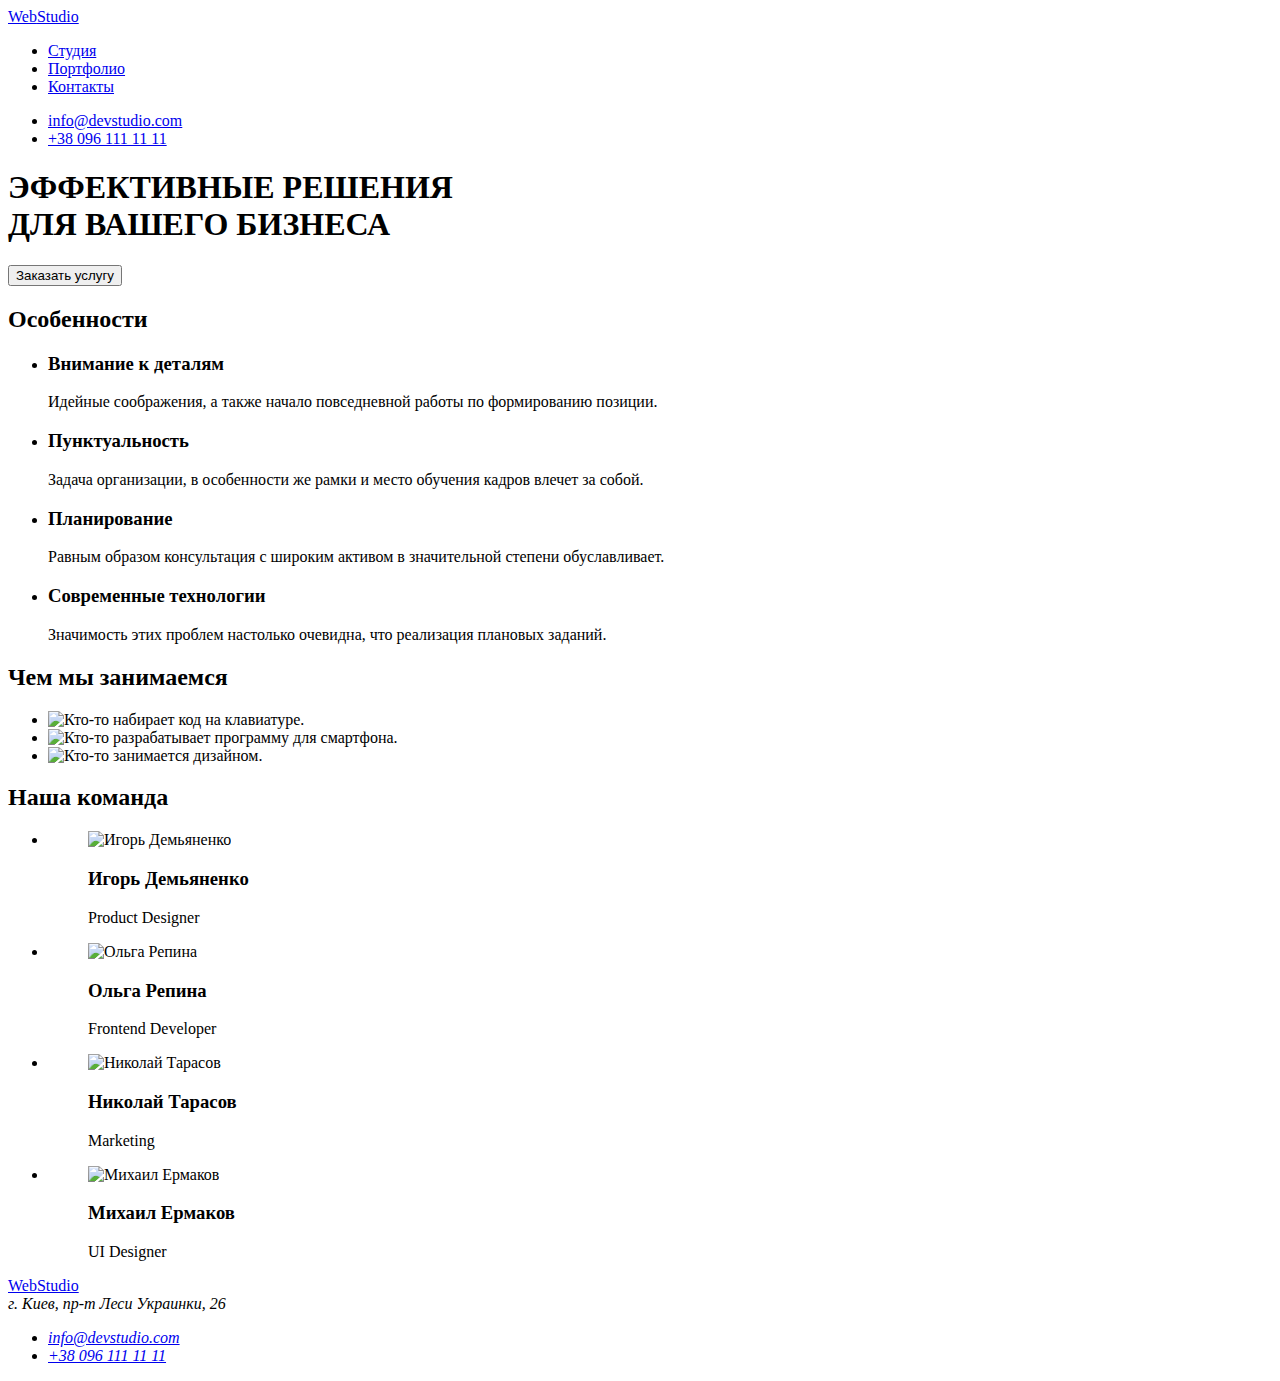
==== index.html @ 2f96881a "Create index.html" ====
<!DOCTYPE html>
<html lang="ru">
<head>
    <meta charset="UTF-8">
    <meta http-equiv="X-UA-Compatible" content="IE=edge">
    <meta name="viewport" content="width=device-width, initial-scale=1.0">
    <link rel="preconnect" href="https://fonts.googleapis.com">
    <link rel="preconnect" href="https://fonts.gstatic.com" crossorigin>
    <link href="https://fonts.googleapis.com/css2?family=Raleway:wght@700&family=Roboto:wght@400;500;700;900&display=swap" rel="stylesheet">
    <!-- CSS settings
        font-family: 'Raleway', sans-serif;
        font-family: 'Roboto', sans-serif;
    -->
    <title>WebStudio</title>
</head>
<body>
    <!-- Шапка сайту -->
    <header id="top">
        <nav>
            <a href="./index.html"><span>Web</span>Studio</a>

            <ul>
                <li><a href="#top">Студия</a></li>
                <li><a href="#portfolio">Портфолио</a></li>
                <li><a href="#contacts">Контакты</a></li>
            </ul>
        </nav>

        <ul>
            <li>
                <a href="mailto:info@devstudio.com">info@devstudio.com</a>
            </li>
            <li>
                <a href="tel:+380961111111">+38 096 111 11 11</a>
            </li>
        </ul>

    </header >
    <!-- Уникальний контент -->
    <main>
        <!-- герой -->
        <section>
            <h1>ЭФФЕКТИВНЫЕ РЕШЕНИЯ <br /> ДЛЯ ВАШЕГО БИЗНЕСА</h1>
            <button type="button" class="button">Заказать услугу</button>
        </section>

        <!-- особенности -->
        <section>
            <h2>Особенности</h2>

            <ul>
                <li>
                    <h3>Внимание к деталям</h3>
                    <p>Идейные соображения, а также начало повседневной работы по формированию позиции.</p>
                </li>
                <li>
                    <h3>Пунктуальность</h3>
                    <p>Задача организации, в особенности же рамки и место обучения кадров влечет за собой.</p>
                </li>
                <li>
                    <h3>Планирование</h3>
                    <p>Равным образом консультация с широким активом в значительной степени обуславливает.</p>
                </li>
                <li>
                    <h3>Современные технологии</h3>
                    <p>Значимость этих проблем настолько очевидна, что реализация плановых заданий.</p>
                </li>
            </ul>
        </section>

        <!-- Чем мы занимаемся -->
        <section>
            <h2>Чем мы занимаемся</h2>
            <ul>
                <li>
                    <img src="./images/box1.jpg" alt="Кто-то набирает код на клавиатуре." width="370">
                </li>
                <li>
                    <img src="./images/box2.jpg" alt="Кто-то разрабатывает программу для смартфона." width="370">
                </li>
                <li>
                    <img src="./images/box3.jpg" alt="Кто-то занимается дизайном." width="370">
                </li>
            </ul>
        </section>

        <!-- Наша команда -->
        <section>
            <h2>Наша команда</h2>

            <ul>
                <li>
                    <figure>
                        <img src="./images/igor.demyanenko.jpg" alt="Игорь Демьяненко" width="270"/>
                        <figcaption>
                            <h3>Игорь Демьяненко</h3>
                            <p>Product Designer</p>
                        </figcaption>
                    </figure>
                </li>

                <li>
                    <figure>
                        <img src="./images/olga.repina.jpg" alt="Ольга Репина" width="270" />
                        <figcaption>
                            <h3>Ольга Репина</h3>
                            <p>Frontend Developer</p>
                        </figcaption>
                    </figure>
                </li>

                <li>
                    <figure>
                        <img src="./images/nikolai.tarasov.jpg" alt="Николай Тарасов" width="270" />
                        <figcaption>
                            <h3>Николай Тарасов</h3>
                            <p>Marketing</p>
                        </figcaption>
                    </figure>
                </li>

                <li>
                    <figure>
                        <img src="./images/mikhail.ermakov.jpg" alt="Михаил Ермаков" width="270"/>
                        <figcaption>
                            <h3>Михаил Ермаков</h3>
                            <p>UI Designer</p>
                        </figcaption>
                    </figure>
                </li>
            </ul>
        </section>
    </main>
    <!-- Подвал -->
    <footer id="contacts">
        <a href="./index.html"><span>Web</span>Studio</a>
            <address>
                г. Киев, пр-т Леси Украинки, 26
            </address>
                    
            <address>
                <ul>
                    <li><a href="mailto:info@devstudio.com">info@devstudio.com</a></li>
                    <li><a href="tel:+380961111111">+38 096 111 11 11</a></li>
                </ul>
                
            </address>
    </footer>  
</body>
</html>
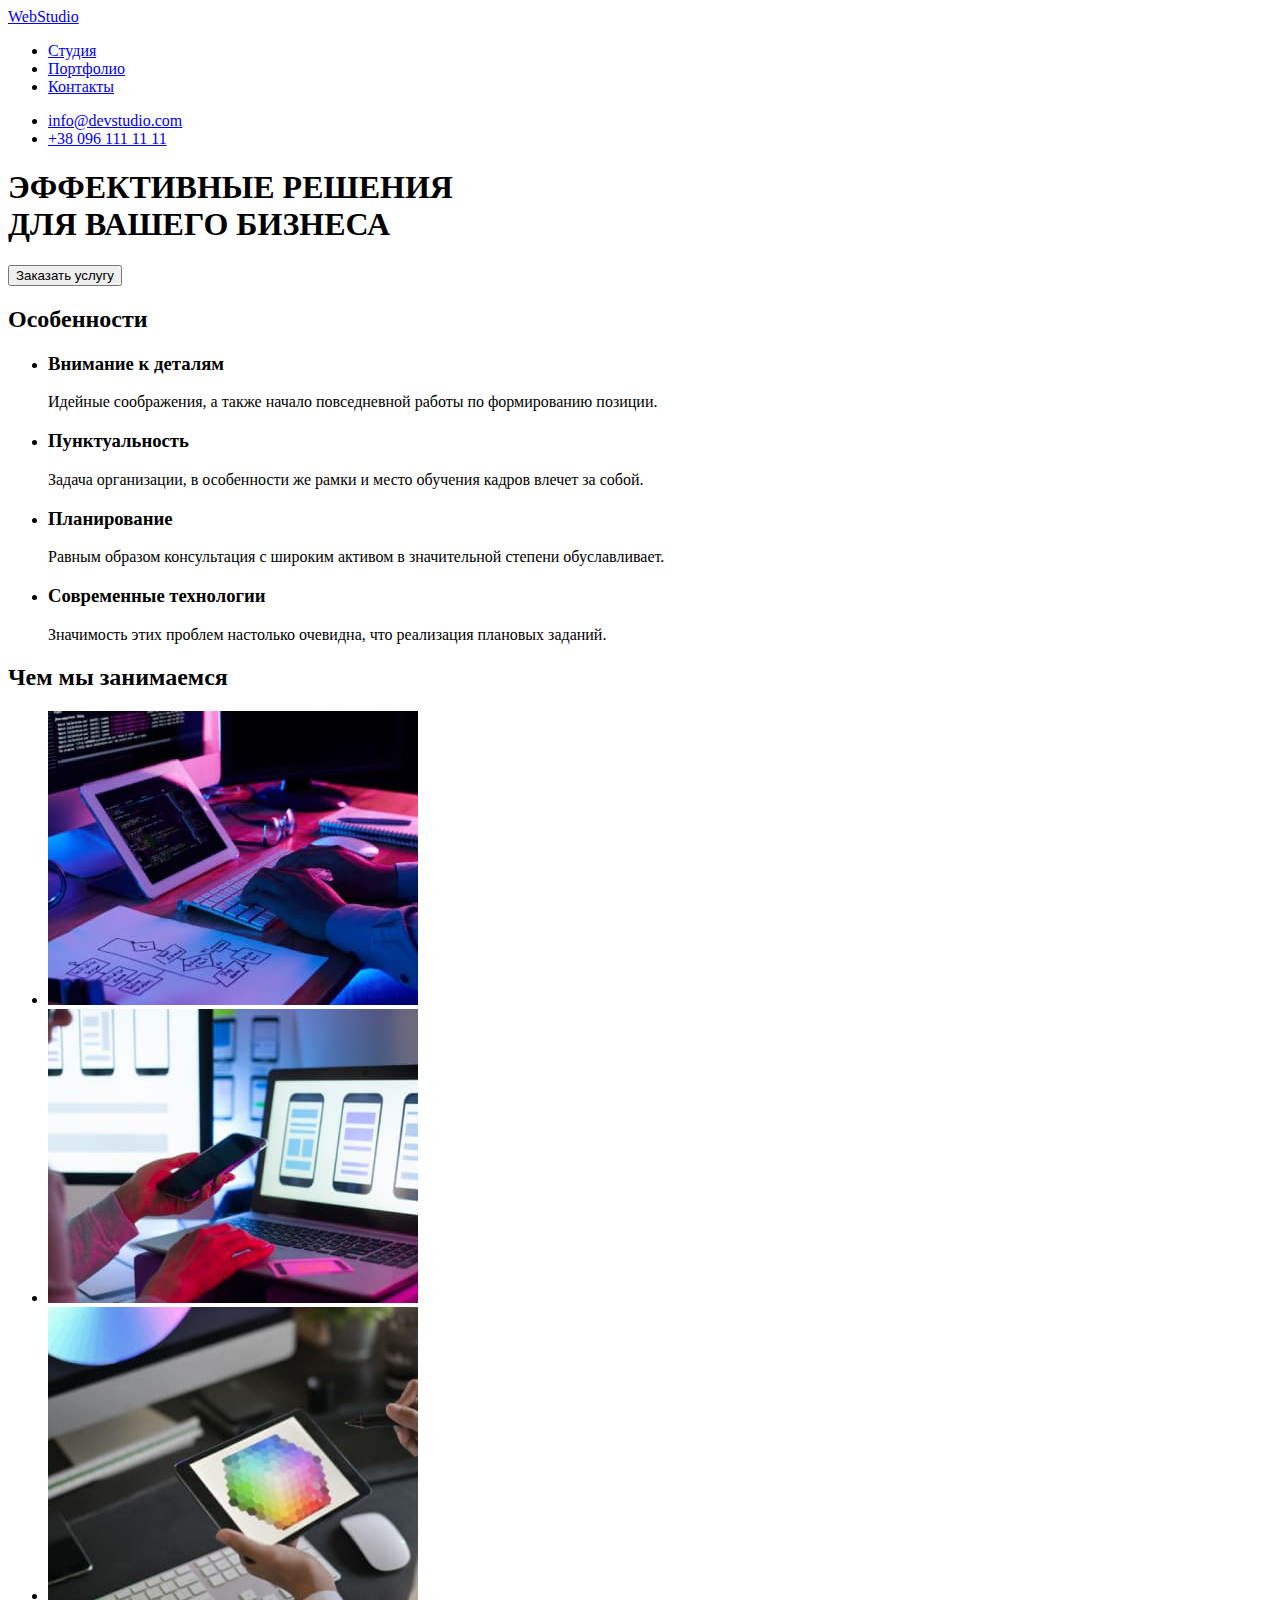
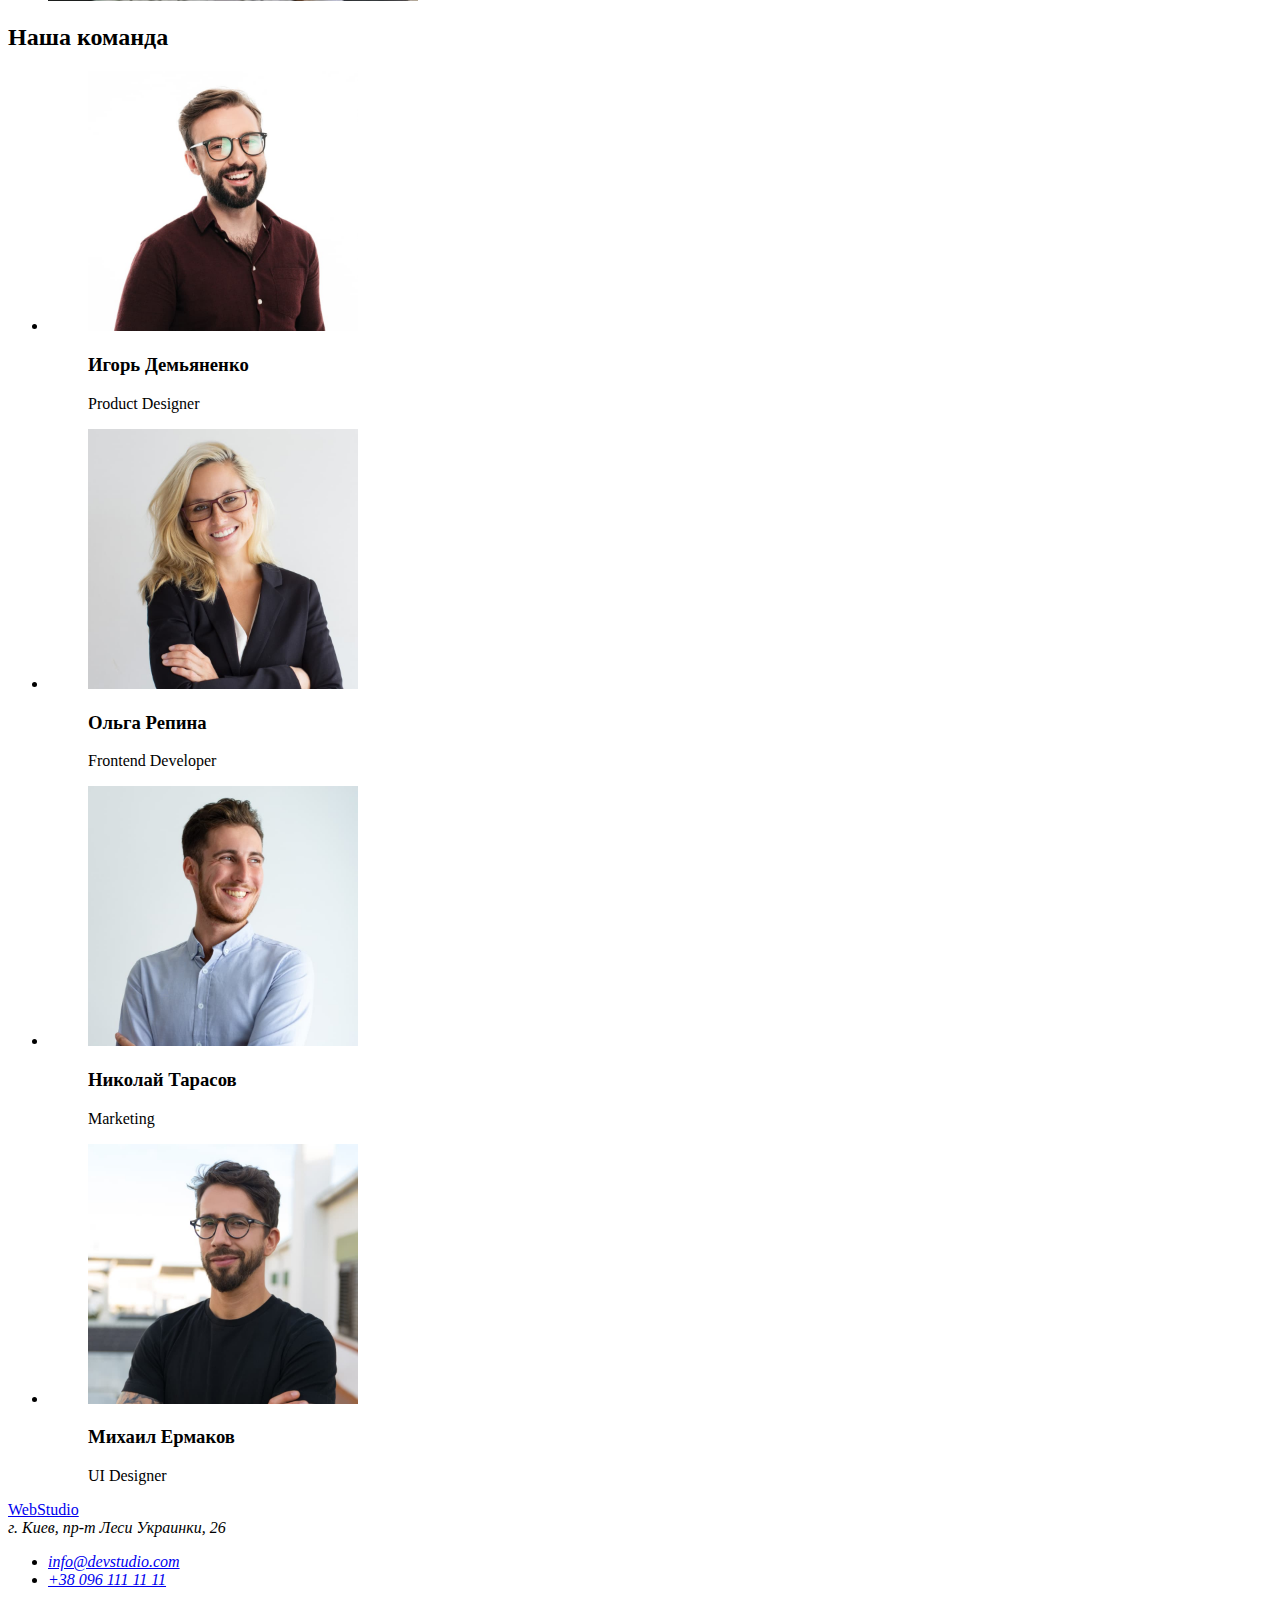
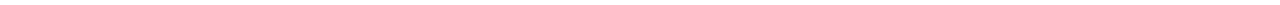
==== commit 949ee049: "adds link style.css" ====
--- a/index.html
+++ b/index.html
@@ -12,6 +12,7 @@
         font-family: 'Roboto', sans-serif;
     -->
     <title>WebStudio</title>
+    <link rel="stylesheet" href="./css/styles.css">
 </head>
 <body>
     <!-- Шапка сайту -->
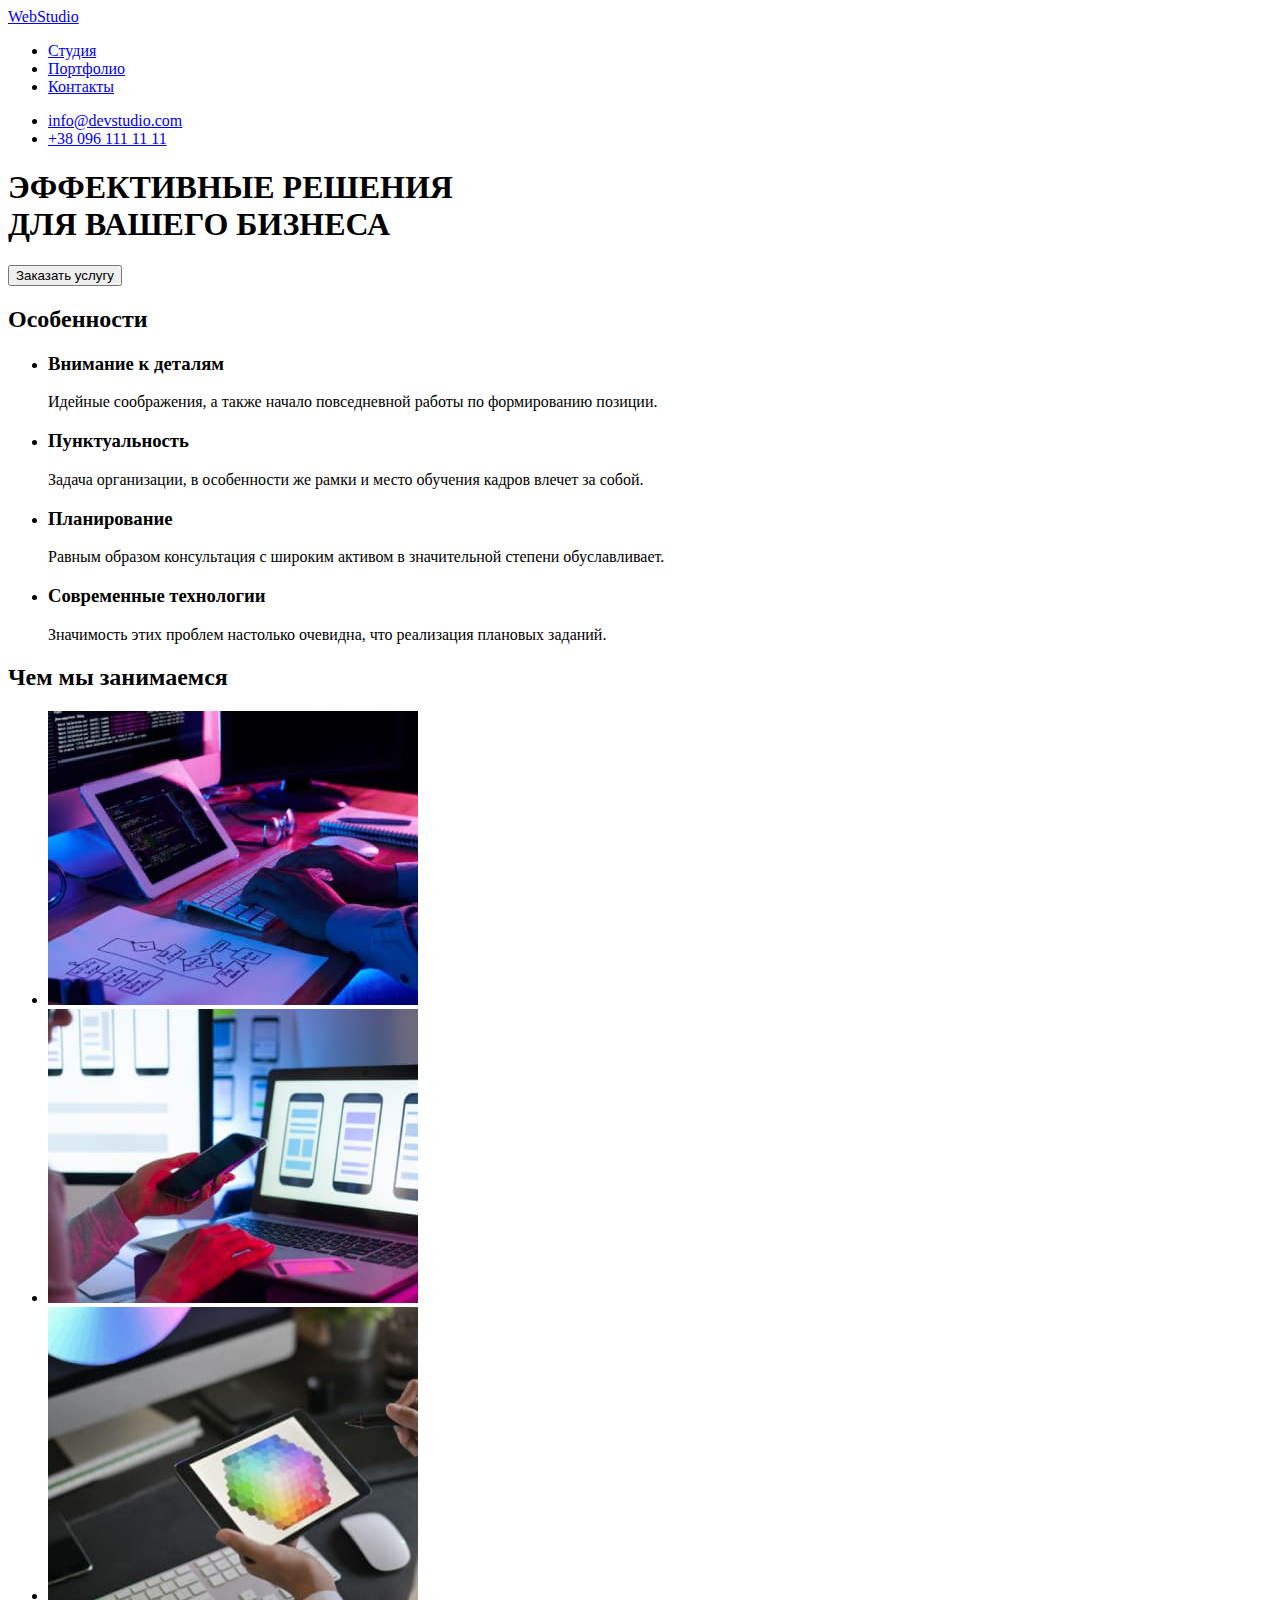
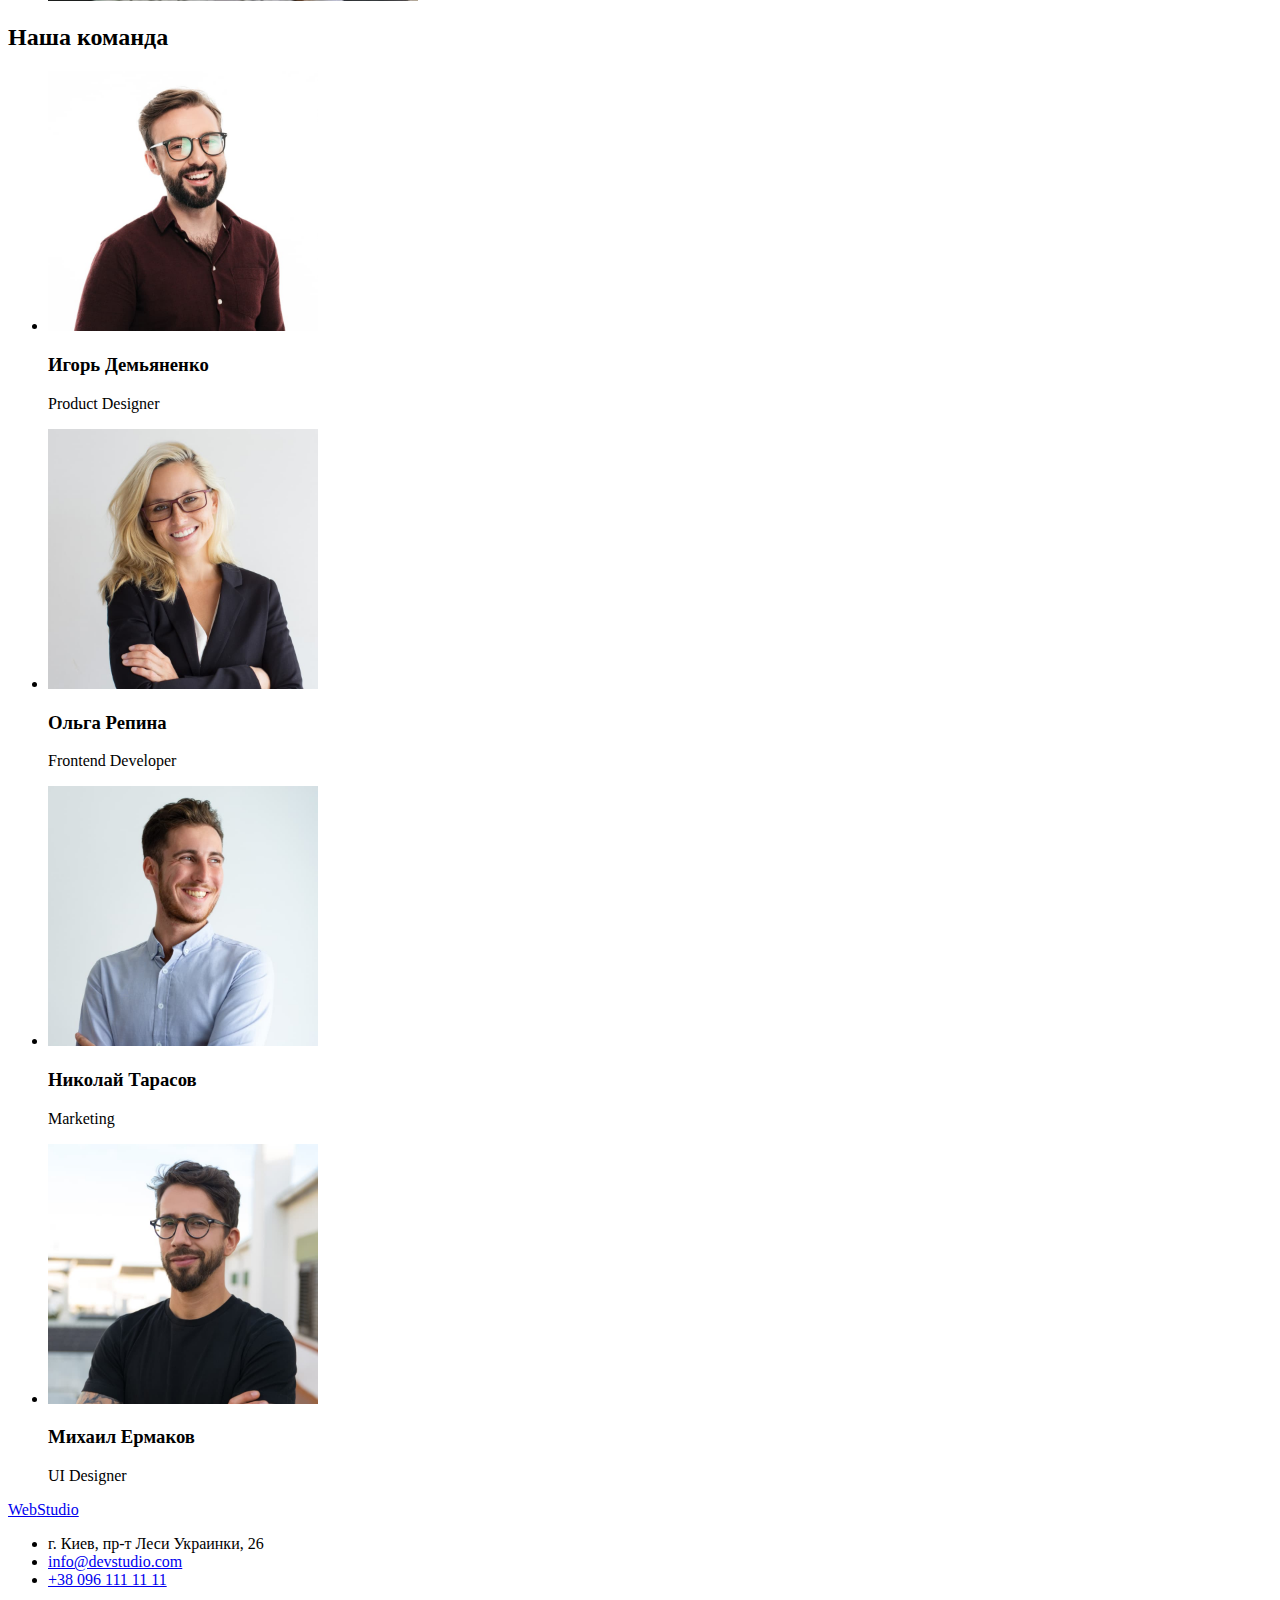
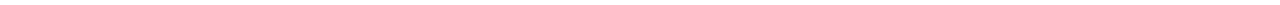
==== commit d6541870: "Update index.html (Bug fixes)" ====
--- a/index.html
+++ b/index.html
@@ -4,10 +4,10 @@
     <meta charset="UTF-8">
     <meta http-equiv="X-UA-Compatible" content="IE=edge">
     <meta name="viewport" content="width=device-width, initial-scale=1.0">
-    <link rel="preconnect" href="https://fonts.googleapis.com">
+    <!-- <link rel="preconnect" href="https://fonts.googleapis.com">
     <link rel="preconnect" href="https://fonts.gstatic.com" crossorigin>
     <link href="https://fonts.googleapis.com/css2?family=Raleway:wght@700&family=Roboto:wght@400;500;700;900&display=swap" rel="stylesheet">
-    <!-- CSS settings
+    CSS settings
         font-family: 'Raleway', sans-serif;
         font-family: 'Roboto', sans-serif;
     -->
@@ -16,13 +16,13 @@
 </head>
 <body>
     <!-- Шапка сайту -->
-    <header id="top">
+    <header>
         <nav>
             <a href="./index.html"><span>Web</span>Studio</a>
 
             <ul>
-                <li><a href="#top">Студия</a></li>
-                <li><a href="#portfolio">Портфолио</a></li>
+                <li><a href="./index.html">Студия</a></li>
+                <li><a href="./portfolio.html">Портфолио</a></li>
                 <li><a href="#contacts">Контакты</a></li>
             </ul>
         </nav>
@@ -91,43 +91,27 @@
 
             <ul>
                 <li>
-                    <figure>
-                        <img src="./images/igor.demyanenko.jpg" alt="Игорь Демьяненко" width="270"/>
-                        <figcaption>
-                            <h3>Игорь Демьяненко</h3>
-                            <p>Product Designer</p>
-                        </figcaption>
-                    </figure>
+                    <img src="./images/igor.demyanenko.jpg" alt="Игорь Демьяненко" width="270"/>
+                    <h3>Игорь Демьяненко</h3>
+                    <p>Product Designer</p>
                 </li>
 
                 <li>
-                    <figure>
-                        <img src="./images/olga.repina.jpg" alt="Ольга Репина" width="270" />
-                        <figcaption>
-                            <h3>Ольга Репина</h3>
-                            <p>Frontend Developer</p>
-                        </figcaption>
-                    </figure>
+                    <img src="./images/olga.repina.jpg" alt="Ольга Репина" width="270" />
+                    <h3>Ольга Репина</h3>
+                    <p>Frontend Developer</p>
                 </li>
 
                 <li>
-                    <figure>
-                        <img src="./images/nikolai.tarasov.jpg" alt="Николай Тарасов" width="270" />
-                        <figcaption>
-                            <h3>Николай Тарасов</h3>
-                            <p>Marketing</p>
-                        </figcaption>
-                    </figure>
+                    <img src="./images/nikolai.tarasov.jpg" alt="Николай Тарасов" width="270" />
+                    <h3>Николай Тарасов</h3>
+                    <p>Marketing</p>
                 </li>
 
                 <li>
-                    <figure>
-                        <img src="./images/mikhail.ermakov.jpg" alt="Михаил Ермаков" width="270"/>
-                        <figcaption>
-                            <h3>Михаил Ермаков</h3>
-                            <p>UI Designer</p>
-                        </figcaption>
-                    </figure>
+                    <img src="./images/mikhail.ermakov.jpg" alt="Михаил Ермаков" width="270"/>
+                    <h3>Михаил Ермаков</h3>
+                    <p>UI Designer</p>
                 </li>
             </ul>
         </section>
@@ -135,17 +119,11 @@
     <!-- Подвал -->
     <footer id="contacts">
         <a href="./index.html"><span>Web</span>Studio</a>
-            <address>
-                г. Киев, пр-т Леси Украинки, 26
-            </address>
-                    
-            <address>
-                <ul>
-                    <li><a href="mailto:info@devstudio.com">info@devstudio.com</a></li>
-                    <li><a href="tel:+380961111111">+38 096 111 11 11</a></li>
-                </ul>
-                
-            </address>
+            <ul>   
+                <li>г. Киев, пр-т Леси Украинки, 26</li>
+                <li><a href="mailto:info@devstudio.com">info@devstudio.com</a></li>
+                <li><a href="tel:+380961111111">+38 096 111 11 11</a></li>
+            </ul>
     </footer>  
 </body>
 </html>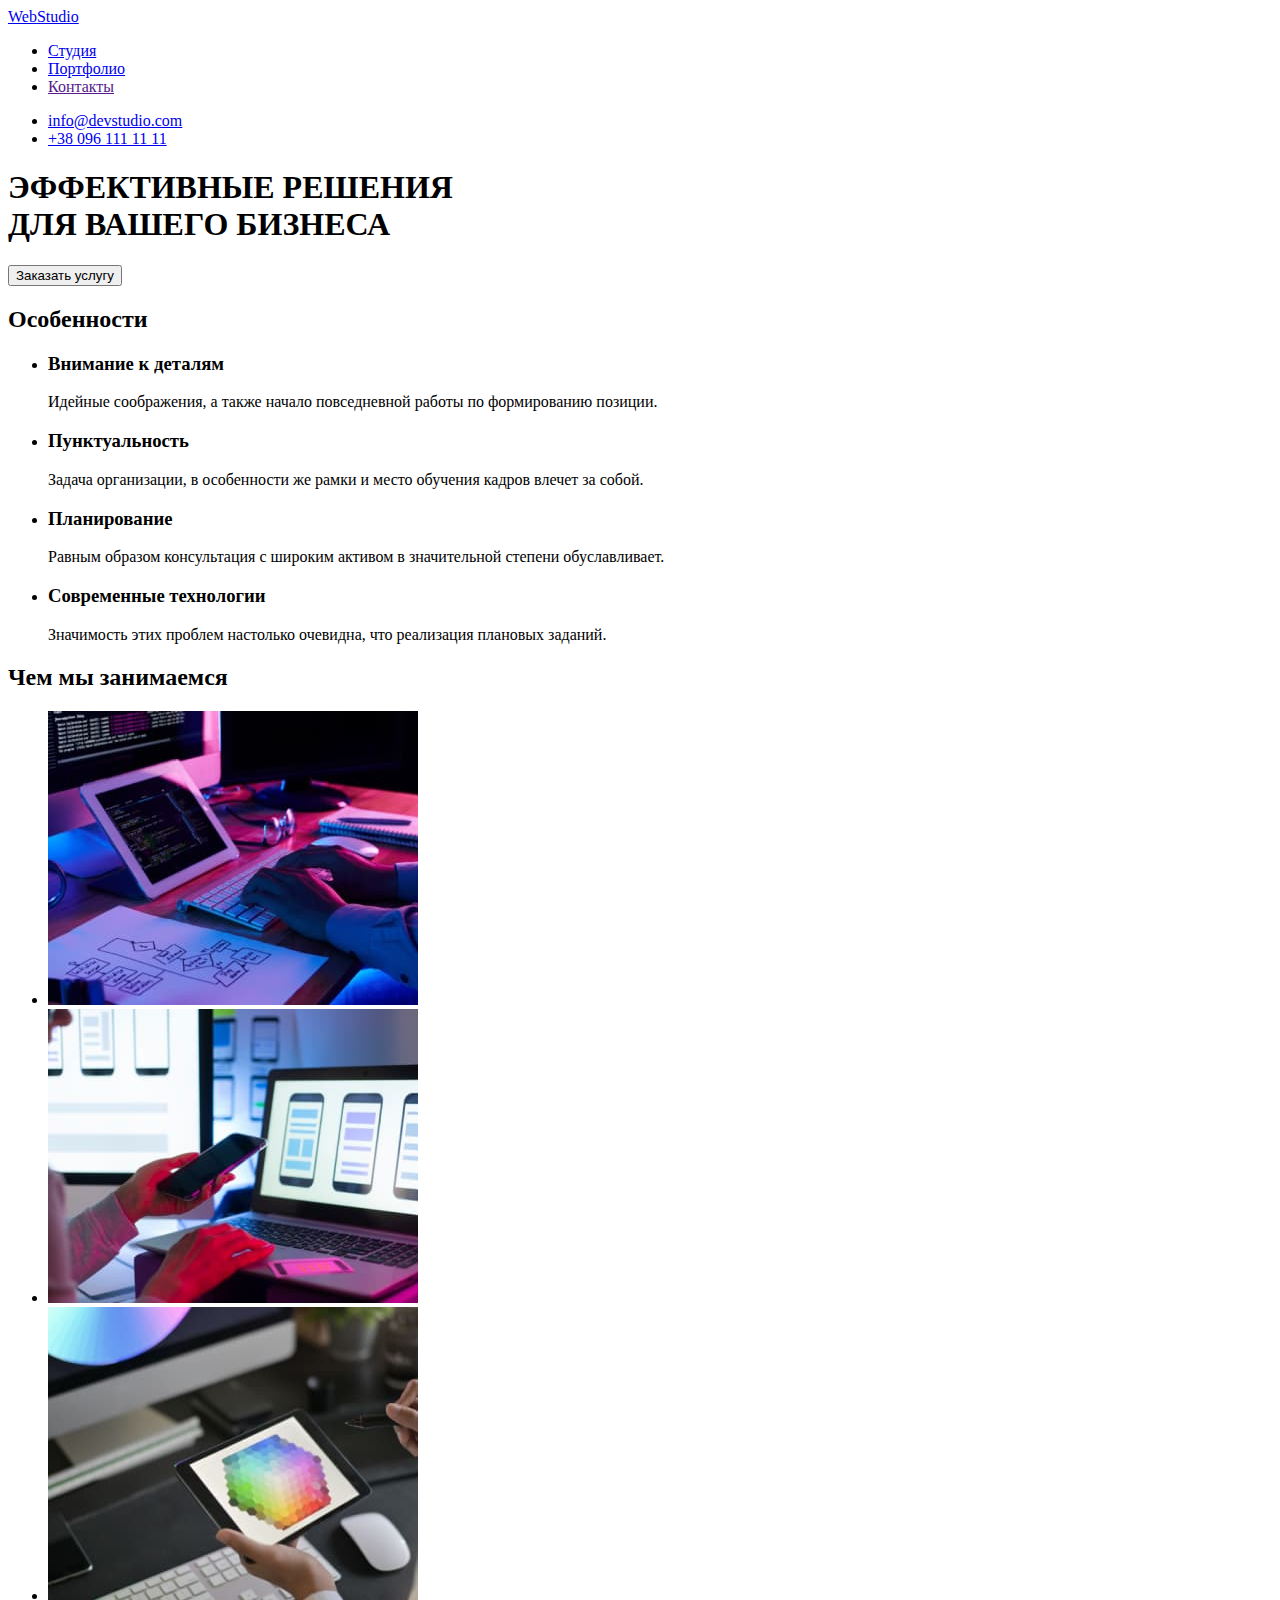
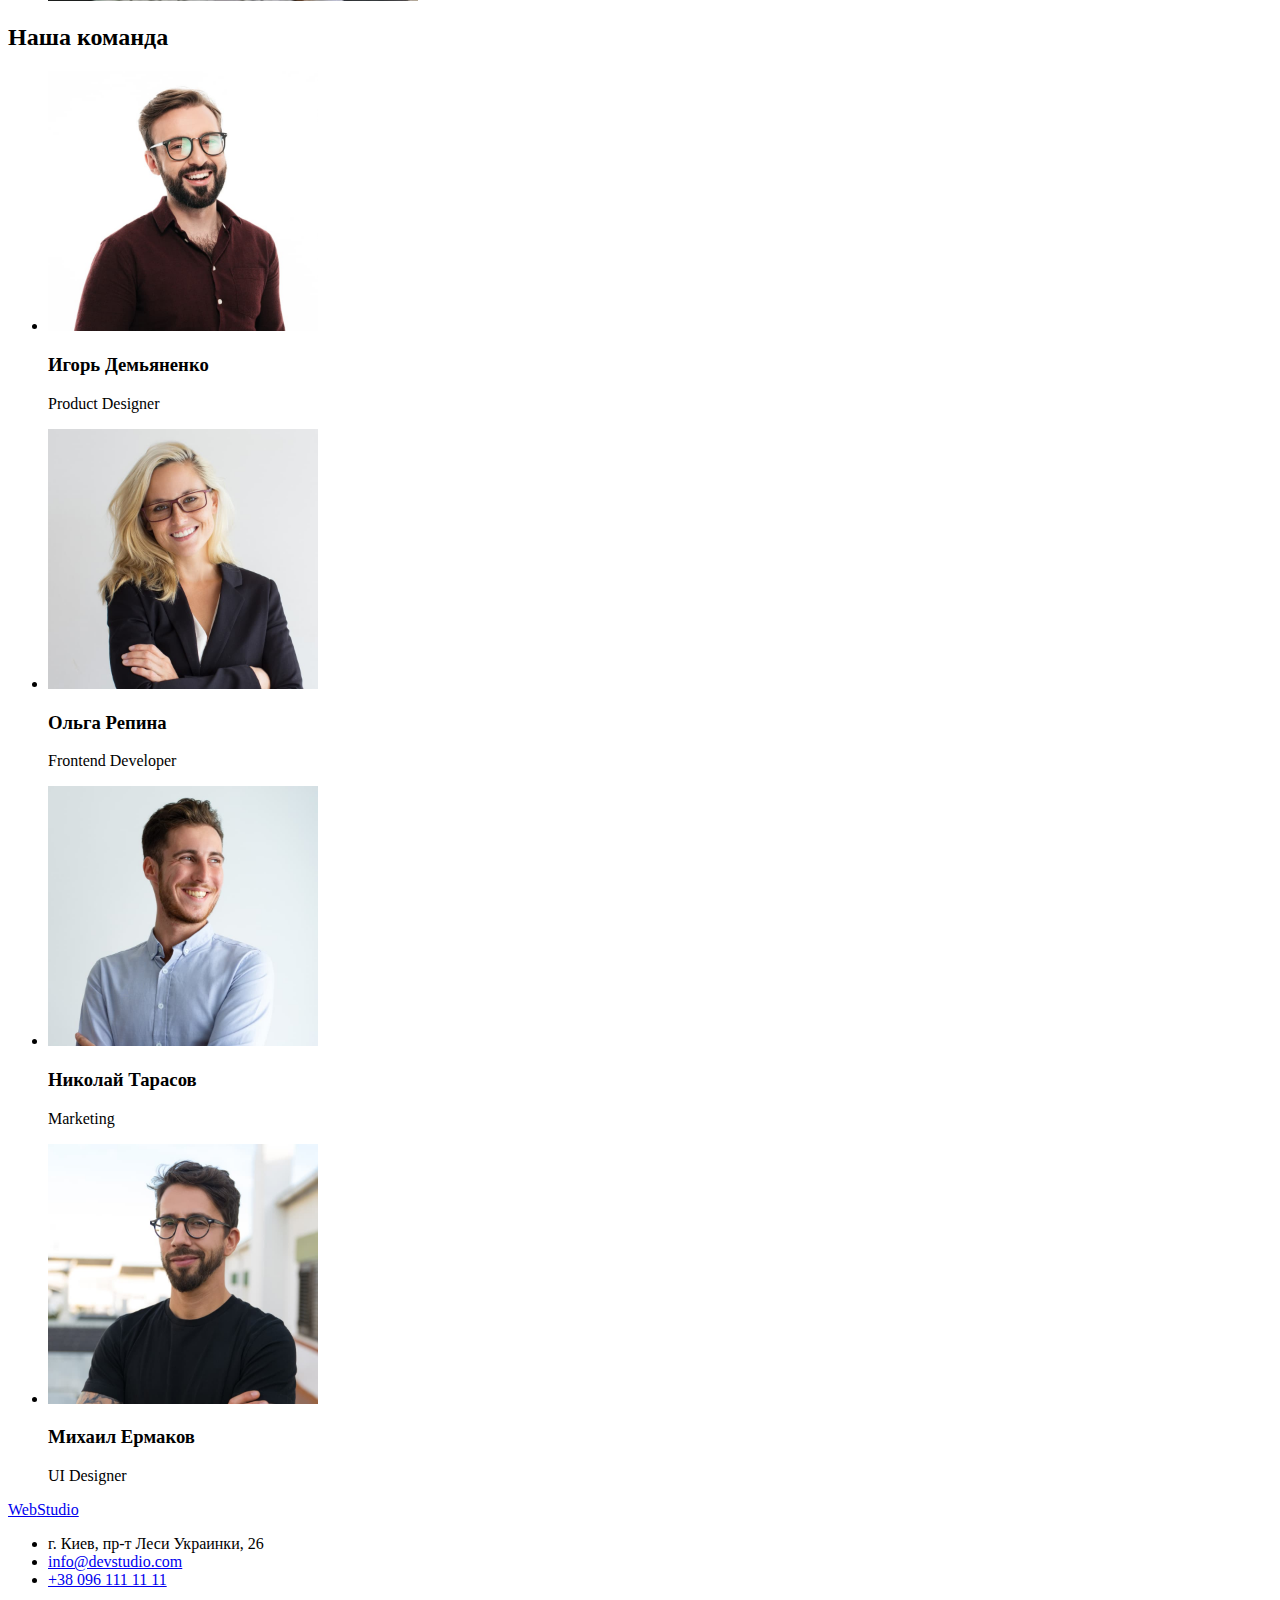
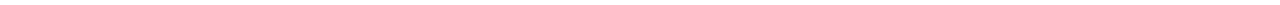
==== commit e18f36cd: "Update index.html (adds classes)" ====
--- a/index.html
+++ b/index.html
@@ -4,35 +4,29 @@
     <meta charset="UTF-8">
     <meta http-equiv="X-UA-Compatible" content="IE=edge">
     <meta name="viewport" content="width=device-width, initial-scale=1.0">
-    <!-- <link rel="preconnect" href="https://fonts.googleapis.com">
-    <link rel="preconnect" href="https://fonts.gstatic.com" crossorigin>
-    <link href="https://fonts.googleapis.com/css2?family=Raleway:wght@700&family=Roboto:wght@400;500;700;900&display=swap" rel="stylesheet">
-    CSS settings
-        font-family: 'Raleway', sans-serif;
-        font-family: 'Roboto', sans-serif;
-    -->
     <title>WebStudio</title>
-    <link rel="stylesheet" href="./css/styles.css">
+    <link rel="stylesheet" href="./css/common.css">
+    <link rel="stylesheet" href="./css/main.css">
 </head>
 <body>
     <!-- Шапка сайту -->
     <header>
         <nav>
-            <a href="./index.html"><span>Web</span>Studio</a>
+            <a href="./index.html" class="logo link"><span class="logo-web">Web</span>Studio</a>
 
-            <ul>
-                <li><a href="./index.html">Студия</a></li>
-                <li><a href="./portfolio.html">Портфолио</a></li>
-                <li><a href="#contacts">Контакты</a></li>
+            <ul class="site-nav list">
+                <li><a href="./index.html" class="link current">Студия</a></li>
+                <li><a href="./portfolio.html" class="link">Портфолио</a></li>
+                <li><a href="" class="link">Контакты</a></li>
             </ul>
         </nav>
 
-        <ul>
+        <ul class="contact-nav list">
             <li>
-                <a href="mailto:info@devstudio.com">info@devstudio.com</a>
+                <a href="mailto:info@devstudio.com" class="link">info@devstudio.com</a>
             </li>
             <li>
-                <a href="tel:+380961111111">+38 096 111 11 11</a>
+                <a href="tel:+380961111111" class="link">+38 096 111 11 11</a>
             </li>
         </ul>
 
@@ -40,39 +34,39 @@
     <!-- Уникальний контент -->
     <main>
         <!-- герой -->
-        <section>
-            <h1>ЭФФЕКТИВНЫЕ РЕШЕНИЯ <br /> ДЛЯ ВАШЕГО БИЗНЕСА</h1>
+        <section class="hero">
+            <h1 class="hero-title">ЭФФЕКТИВНЫЕ РЕШЕНИЯ <br /> ДЛЯ ВАШЕГО БИЗНЕСА</h1>
             <button type="button" class="button">Заказать услугу</button>
         </section>
 
         <!-- особенности -->
-        <section>
-            <h2>Особенности</h2>
+        <section class="section">
+            <h2 class="section-title">Особенности</h2>
 
-            <ul>
+            <ul class="features list">
                 <li>
-                    <h3>Внимание к деталям</h3>
+                    <h3 class="title">Внимание к деталям</h3>
                     <p>Идейные соображения, а также начало повседневной работы по формированию позиции.</p>
                 </li>
                 <li>
-                    <h3>Пунктуальность</h3>
+                    <h3 class="title">Пунктуальность</h3>
                     <p>Задача организации, в особенности же рамки и место обучения кадров влечет за собой.</p>
                 </li>
                 <li>
-                    <h3>Планирование</h3>
+                    <h3 class="title">Планирование</h3>
                     <p>Равным образом консультация с широким активом в значительной степени обуславливает.</p>
                 </li>
                 <li>
-                    <h3>Современные технологии</h3>
+                    <h3 class="title">Современные технологии</h3>
                     <p>Значимость этих проблем настолько очевидна, что реализация плановых заданий.</p>
                 </li>
             </ul>
         </section>
 
         <!-- Чем мы занимаемся -->
-        <section>
-            <h2>Чем мы занимаемся</h2>
-            <ul>
+        <section class="section">
+            <h2 class="section-title">Чем мы занимаемся</h2>
+            <ul class="list">
                 <li>
                     <img src="./images/box1.jpg" alt="Кто-то набирает код на клавиатуре." width="370">
                 </li>
@@ -86,43 +80,43 @@
         </section>
 
         <!-- Наша команда -->
-        <section>
-            <h2>Наша команда</h2>
+        <section class="section team">
+            <h2 class="section-title">Наша команда</h2>
 
-            <ul>
+            <ul class="list">
                 <li>
                     <img src="./images/igor.demyanenko.jpg" alt="Игорь Демьяненко" width="270"/>
-                    <h3>Игорь Демьяненко</h3>
-                    <p>Product Designer</p>
+                    <h3 class="names">Игорь Демьяненко</h3>
+                    <p class="profession">Product Designer</p>
                 </li>
 
                 <li>
                     <img src="./images/olga.repina.jpg" alt="Ольга Репина" width="270" />
-                    <h3>Ольга Репина</h3>
-                    <p>Frontend Developer</p>
+                    <h3 class="names">Ольга Репина</h3>
+                    <p class="profession">Frontend Developer</p>
                 </li>
 
                 <li>
                     <img src="./images/nikolai.tarasov.jpg" alt="Николай Тарасов" width="270" />
-                    <h3>Николай Тарасов</h3>
-                    <p>Marketing</p>
+                    <h3 class="names">Николай Тарасов</h3>
+                    <p class="profession">Marketing</p>
                 </li>
 
                 <li>
                     <img src="./images/mikhail.ermakov.jpg" alt="Михаил Ермаков" width="270"/>
-                    <h3>Михаил Ермаков</h3>
-                    <p>UI Designer</p>
+                    <h3 class="names">Михаил Ермаков</h3>
+                    <p class="profession">UI Designer</p>
                 </li>
             </ul>
         </section>
     </main>
     <!-- Подвал -->
-    <footer id="contacts">
-        <a href="./index.html"><span>Web</span>Studio</a>
-            <ul>   
-                <li>г. Киев, пр-т Леси Украинки, 26</li>
-                <li><a href="mailto:info@devstudio.com">info@devstudio.com</a></li>
-                <li><a href="tel:+380961111111">+38 096 111 11 11</a></li>
+    <footer class="footer">
+        <a href="./index.html" class="logo-footer link"><span class="logo-web">Web</span>Studio</a>
+            <ul class="list">   
+                <li class="addres">г. Киев, пр-т Леси Украинки, 26</li>
+                <li><a href="mailto:info@devstudio.com" class="contacts link">info@devstudio.com</a></li>
+                <li><a href="tel:+380961111111" class="contacts link">+38 096 111 11 11</a></li>
             </ul>
     </footer>  
 </body>
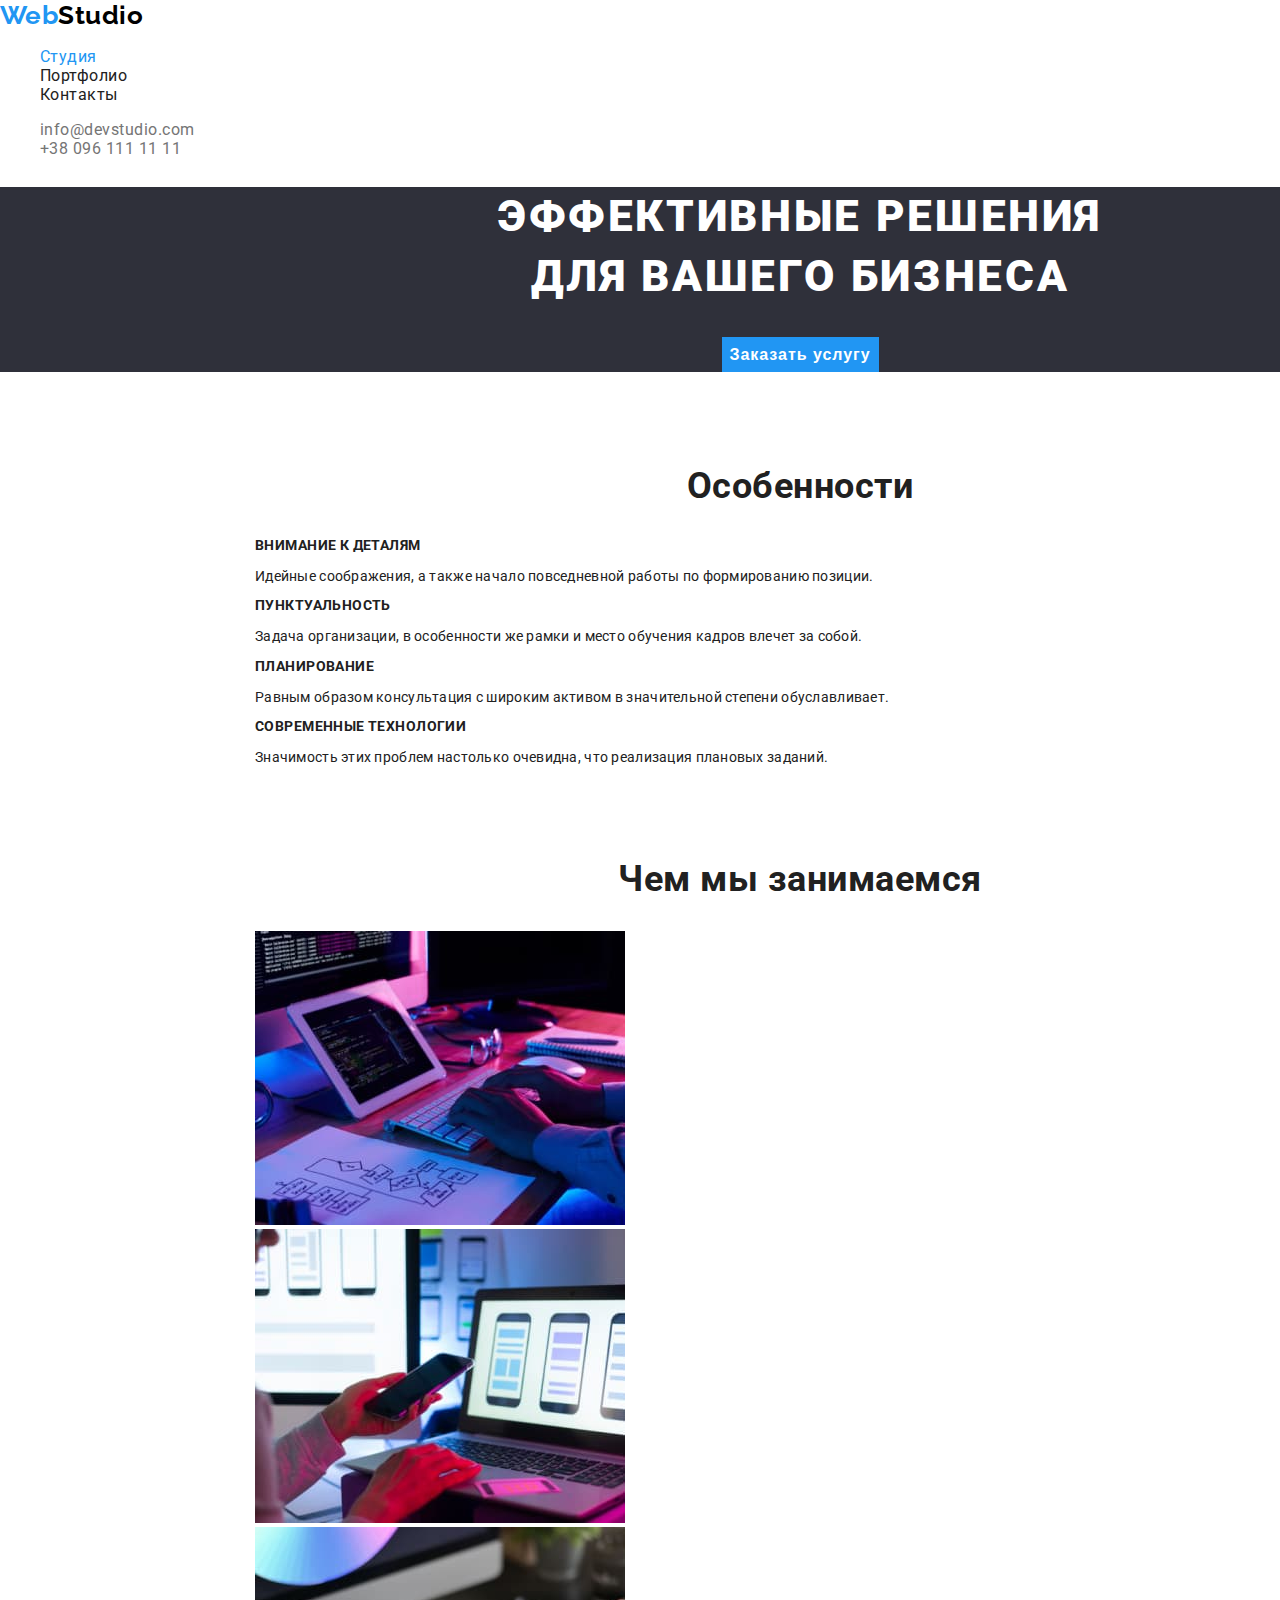
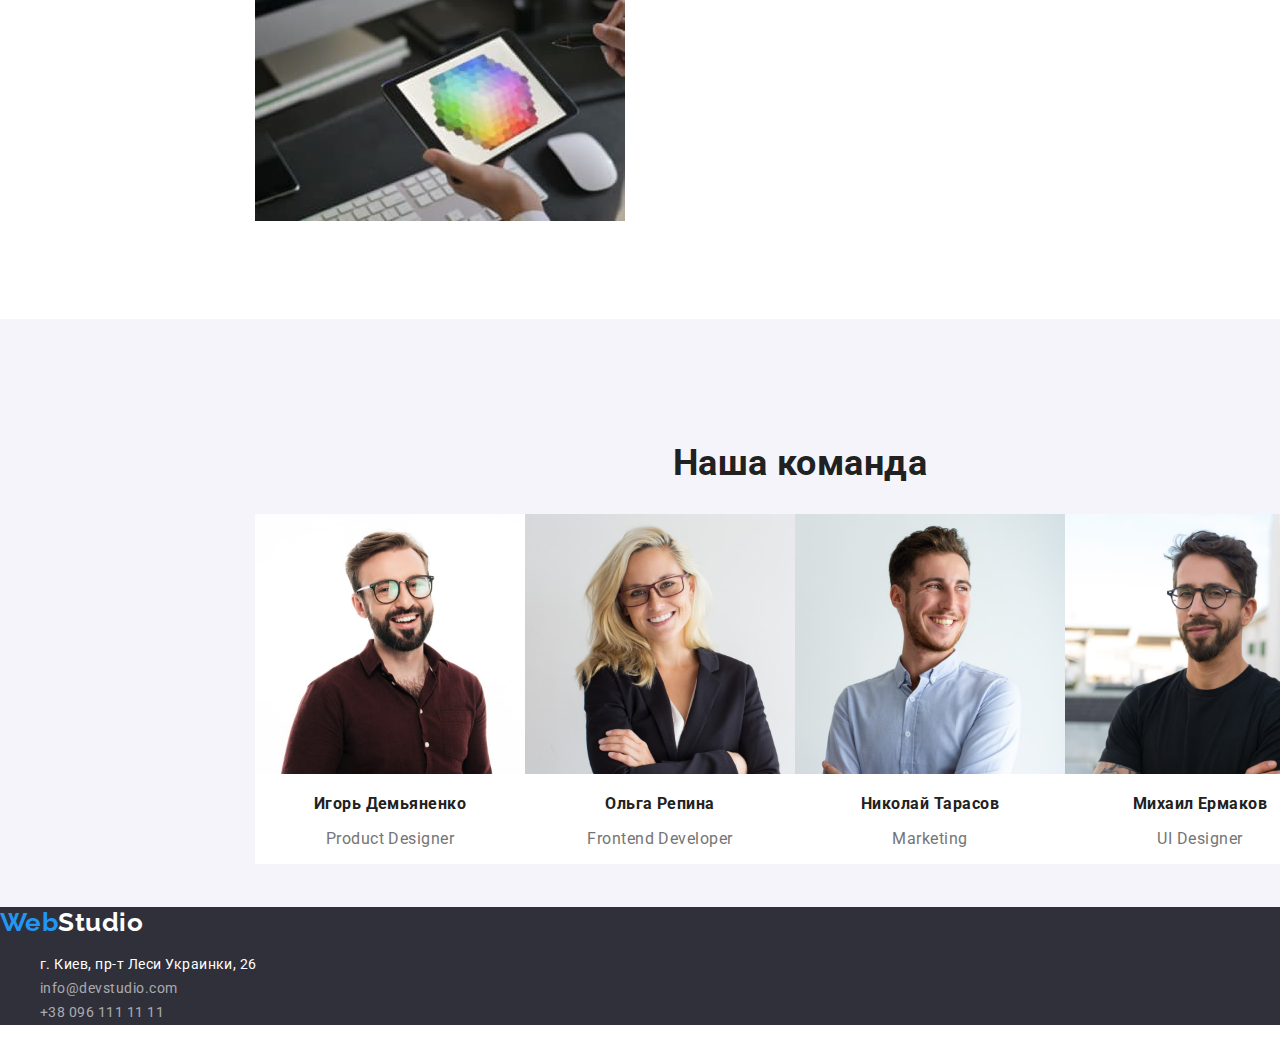
==== commit 2c8213ea: "adds fonts" ====
--- a/index.html
+++ b/index.html
@@ -5,6 +5,10 @@
     <meta http-equiv="X-UA-Compatible" content="IE=edge">
     <meta name="viewport" content="width=device-width, initial-scale=1.0">
     <title>WebStudio</title>
+    <link rel="preconnect" href="https://fonts.googleapis.com">
+    <link rel="preconnect" href="https://fonts.gstatic.com" crossorigin>
+    <link href="https://fonts.googleapis.com/css2?family=Raleway:wght@700&family=Roboto:wght@400;500;700;900&display=swap"
+        rel="stylesheet">
     <link rel="stylesheet" href="./css/common.css">
     <link rel="stylesheet" href="./css/main.css">
 </head>
@@ -46,19 +50,19 @@
             <ul class="features list">
                 <li>
                     <h3 class="title">Внимание к деталям</h3>
-                    <p>Идейные соображения, а также начало повседневной работы по формированию позиции.</p>
+                    <p class="text">Идейные соображения, а также начало повседневной работы по формированию позиции.</p>
                 </li>
                 <li>
                     <h3 class="title">Пунктуальность</h3>
-                    <p>Задача организации, в особенности же рамки и место обучения кадров влечет за собой.</p>
+                    <p class="text">Задача организации, в особенности же рамки и место обучения кадров влечет за собой.</p>
                 </li>
                 <li>
                     <h3 class="title">Планирование</h3>
-                    <p>Равным образом консультация с широким активом в значительной степени обуславливает.</p>
+                    <p class="text">Равным образом консультация с широким активом в значительной степени обуславливает.</p>
                 </li>
                 <li>
                     <h3 class="title">Современные технологии</h3>
-                    <p>Значимость этих проблем настолько очевидна, что реализация плановых заданий.</p>
+                    <p class="text">Значимость этих проблем настолько очевидна, что реализация плановых заданий.</p>
                 </li>
             </ul>
         </section>
@@ -80,7 +84,7 @@
         </section>
 
         <!-- Наша команда -->
-        <section class="section team">
+        <section class="section-team">
             <h2 class="section-title">Наша команда</h2>
 
             <ul class="list">
--- a/css/common.css
+++ b/css/common.css
@@ -0,0 +1,120 @@
+:root {
+    --primary-text-color: #2196F3;
+    --title-text-color: #212121;
+    --light-text-color: #ffffff;
+    --accent-color: #757575;
+    --primary-bg-color: #2F303A;
+    --additional-bg-color: #f5f4fA;
+}
+
+/* Цвет основного текста #212121 */
+/* вторичний цвет #757575 */
+/* цвет логотипа чорний #000000 */
+/* цвет логотипа синий #2196F3 */
+/* белий #FFFFFF */
+/* белий с прозрачностю color: rgba(255, 255, 255, 0.6); */
+/* цвет фона "героя"  background: #2F303A;*/
+/* цвет фона "наша команда" background: #F5F4FA; */
+
+body {
+    background-color: #ffffff;
+    color: var(--title-text-color);
+    width: 1600px;
+    margin: 0 auto;
+
+    font-family: Roboto, sans-serif;
+    letter-spacing: 0.03em;
+}
+
+.logo.link,
+.logo-footer.link {
+    font-family: Raleway, sans-serif;
+    font-weight: 700;
+    font-size: 26px;
+    line-height: 1.19;
+}
+
+.section .list {
+    list-style: none;
+
+    font-weight: 500;
+    font-size: 14px;
+    line-height: 1.14;
+    letter-spacing: 0.02em;
+}
+
+.link {
+    text-decoration: none;
+}
+
+.list {
+    list-style: none;
+}
+
+
+.logo {
+    color: #000000;
+}
+
+/* 
+.logo:hover,
+.logo:focus {
+    color: var(--primary-text-color);
+} 
+*/
+
+.logo-web {
+    color: var(--primary-text-color);
+}
+
+/* site nav */
+.site-nav .link {
+    color: var(--title-text-color);
+}
+
+.site-nav .link.current {
+    color: var(--primary-text-color)
+}
+
+.site-nav .link:hover,
+.site-nav .link:focus {
+    color: var(--primary-text-color);
+}
+
+/* contact nav */
+.contact-nav .link {
+    color: var(--accent-color);
+}
+
+.contact-nav .link:hover,
+.contact-nav .link:focus {
+    color: var(--primary-text-color);
+}
+
+
+
+
+/* footer */
+.footer {
+    background-color: var(--primary-bg-color);
+    
+    font-weight: 400;
+    font-size: 14px;
+    line-height: 1.71;
+}
+
+.footer .list {
+    list-style: none;
+}
+
+.logo-footer {
+    color: var(--light-text-color);
+}
+
+.addres {
+    color: var(--light-text-color);
+}
+
+.contacts {
+    color: rgba(255, 255, 255, 0.6);
+}--- a/css/main.css
+++ b/css/main.css
@@ -0,0 +1,97 @@
+
+/* main */
+.hero {
+    background-color: var(--primary-bg-color);
+}
+.hero-title {
+    color: var(--light-text-color);
+
+    font-weight: 900;
+    font-size: 44px;
+    line-height: 1.36;
+    text-align: center;
+    letter-spacing: 0.06em;
+    text-transform: uppercase;
+}
+
+/* Button */
+.button {
+    color: var(--light-text-color);
+    background-color: #2196F3;
+    border-color: transparent;
+
+    font-weight: 700;
+    font-size: 16px;
+    line-height: 1.87;
+    display: flex;
+    align-items: center;
+    text-align: center;
+    letter-spacing: 0.06em;
+
+    margin: 0 auto;
+}
+
+
+ 
+/* section */
+.section {
+    margin: 94px 215px;
+}
+.section-title {
+    color: var(--title-text-color);
+
+    font-weight: 700;
+    font-size: 36px;
+    line-height: 1.16;
+    text-align: center;
+}
+
+/* features */
+.features .title {
+    color: var(--title-text-color);
+
+    font-weight: 700;
+    font-size: 14px;
+    line-height: 1.14;
+    letter-spacing: 0.03em;
+    text-transform: uppercase;
+}
+
+.features .text {
+    font-weight: 400;
+    font-size: 14px;
+    line-height: 1.17;
+}
+
+
+/* our team */
+.section-team {
+    background-color: var(--additional-bg-color);
+    height: 400px;
+    padding:94px 215px;
+}
+
+.section-team .list {
+    display: flex;
+    margin: 0;
+}
+
+
+.names {
+    color: var(--title-text-color);
+    font-size: 500; 
+    font-size: 16px;
+    line-height: 19px;
+    text-align: center;
+   
+}
+.profession {
+    color: var(--accent-color);
+    font-weight: 400;
+    font-size: 16px;
+    line-height: 1.19;
+    text-align: center;
+}
+.section-team li {
+    background-color: var(--light-text-color);
+}
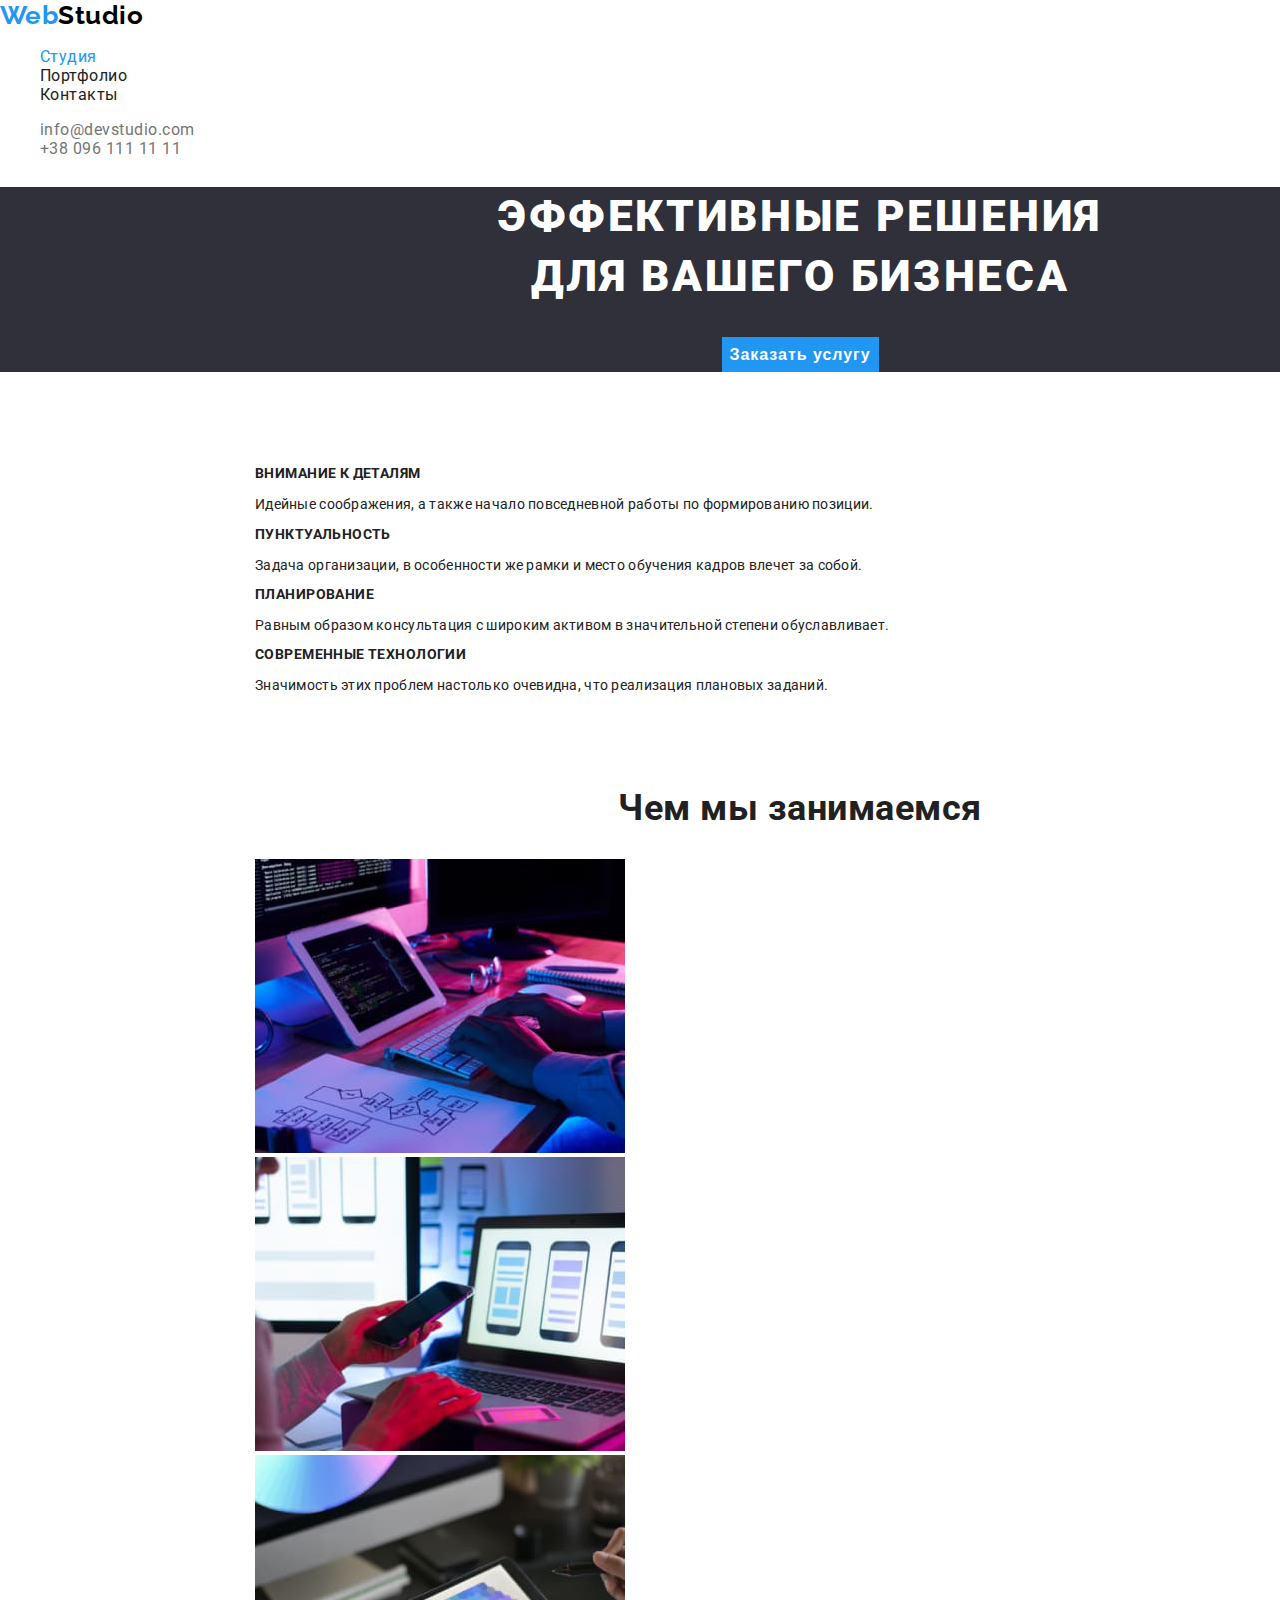
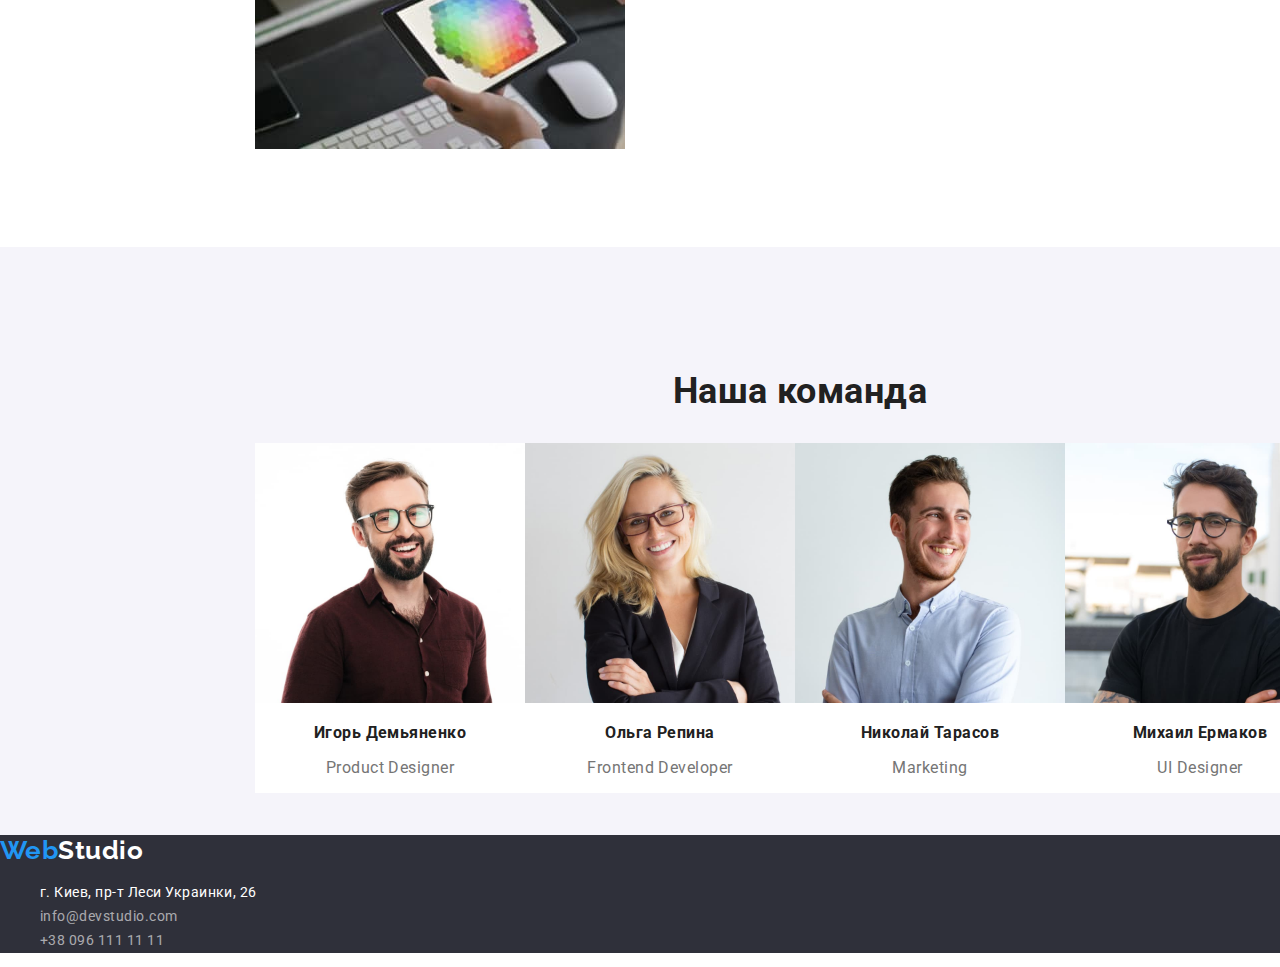
==== commit 1ba236e2: "hides headlines" ====
--- a/index.html
+++ b/index.html
@@ -45,7 +45,7 @@
 
         <!-- особенности -->
         <section class="section">
-            <h2 class="section-title">Особенности</h2>
+            <h2 hidden class="section-title">Особенности</h2>
 
             <ul class="features list">
                 <li>
--- a/css/common.css
+++ b/css/common.css
@@ -98,7 +98,6 @@
 .footer {
     background-color: var(--primary-bg-color);
     
-    font-weight: 400;
     font-size: 14px;
     line-height: 1.71;
 }
@@ -117,4 +116,8 @@
 
 .contacts {
     color: rgba(255, 255, 255, 0.6);
-}+}
+.contacts.link:hover,
+.contacts.link:focus {
+    color: var(--primary-text-color);
+}
--- a/css/main.css
+++ b/css/main.css
@@ -81,13 +81,12 @@
     color: var(--title-text-color);
     font-size: 500; 
     font-size: 16px;
-    line-height: 19px;
+    line-height: 1.19;
     text-align: center;
    
 }
 .profession {
     color: var(--accent-color);
-    font-weight: 400;
     font-size: 16px;
     line-height: 1.19;
     text-align: center;
